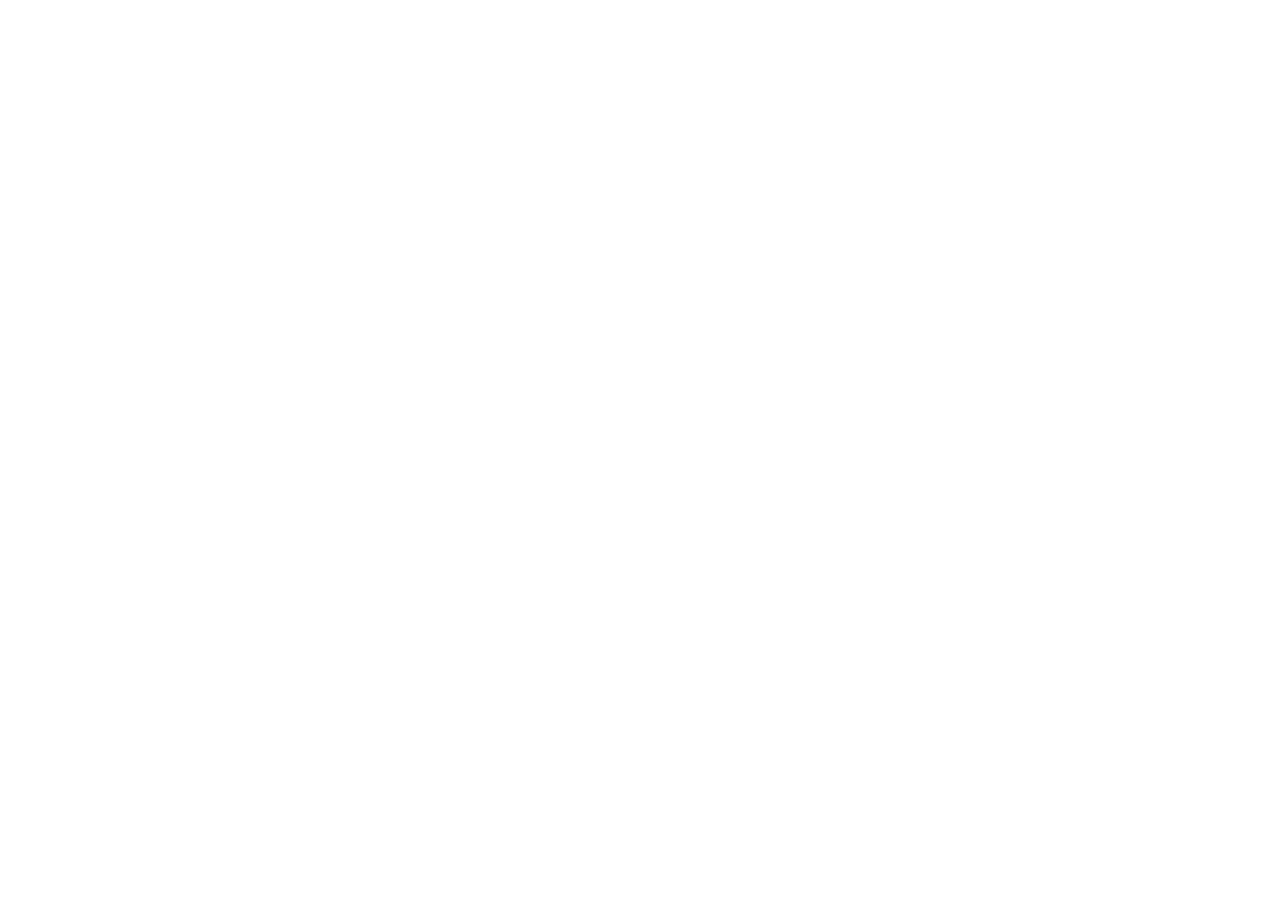
==== index.html @ 6acee162 "Proyecto inicial" ====
<!DOCTYPE html>
<html lang="es">
<head>
    <meta charset="UTF-8">
    <meta http-equiv="X-UA-Compatible" content="IE=edge">
    <meta name="viewport" content="width=device-width, initial-scale=1.0">
    <title>Ecommerce - Home</title>
    <link rel="stylesheet" href="css/normalize.css">
    <link rel="preconnect" href="https://fonts.googleapis.com">
<link rel="preconnect" href="https://fonts.gstatic.com" crossorigin>
<link href="https://fonts.googleapis.com/css2?family=Playfair+Display:wght@700&family=Raleway:wght@400;700;900&display=swap" rel="stylesheet">
    <link rel="stylesheet" href="css/app.css">
</head>
<body>
    

</body>
</html>
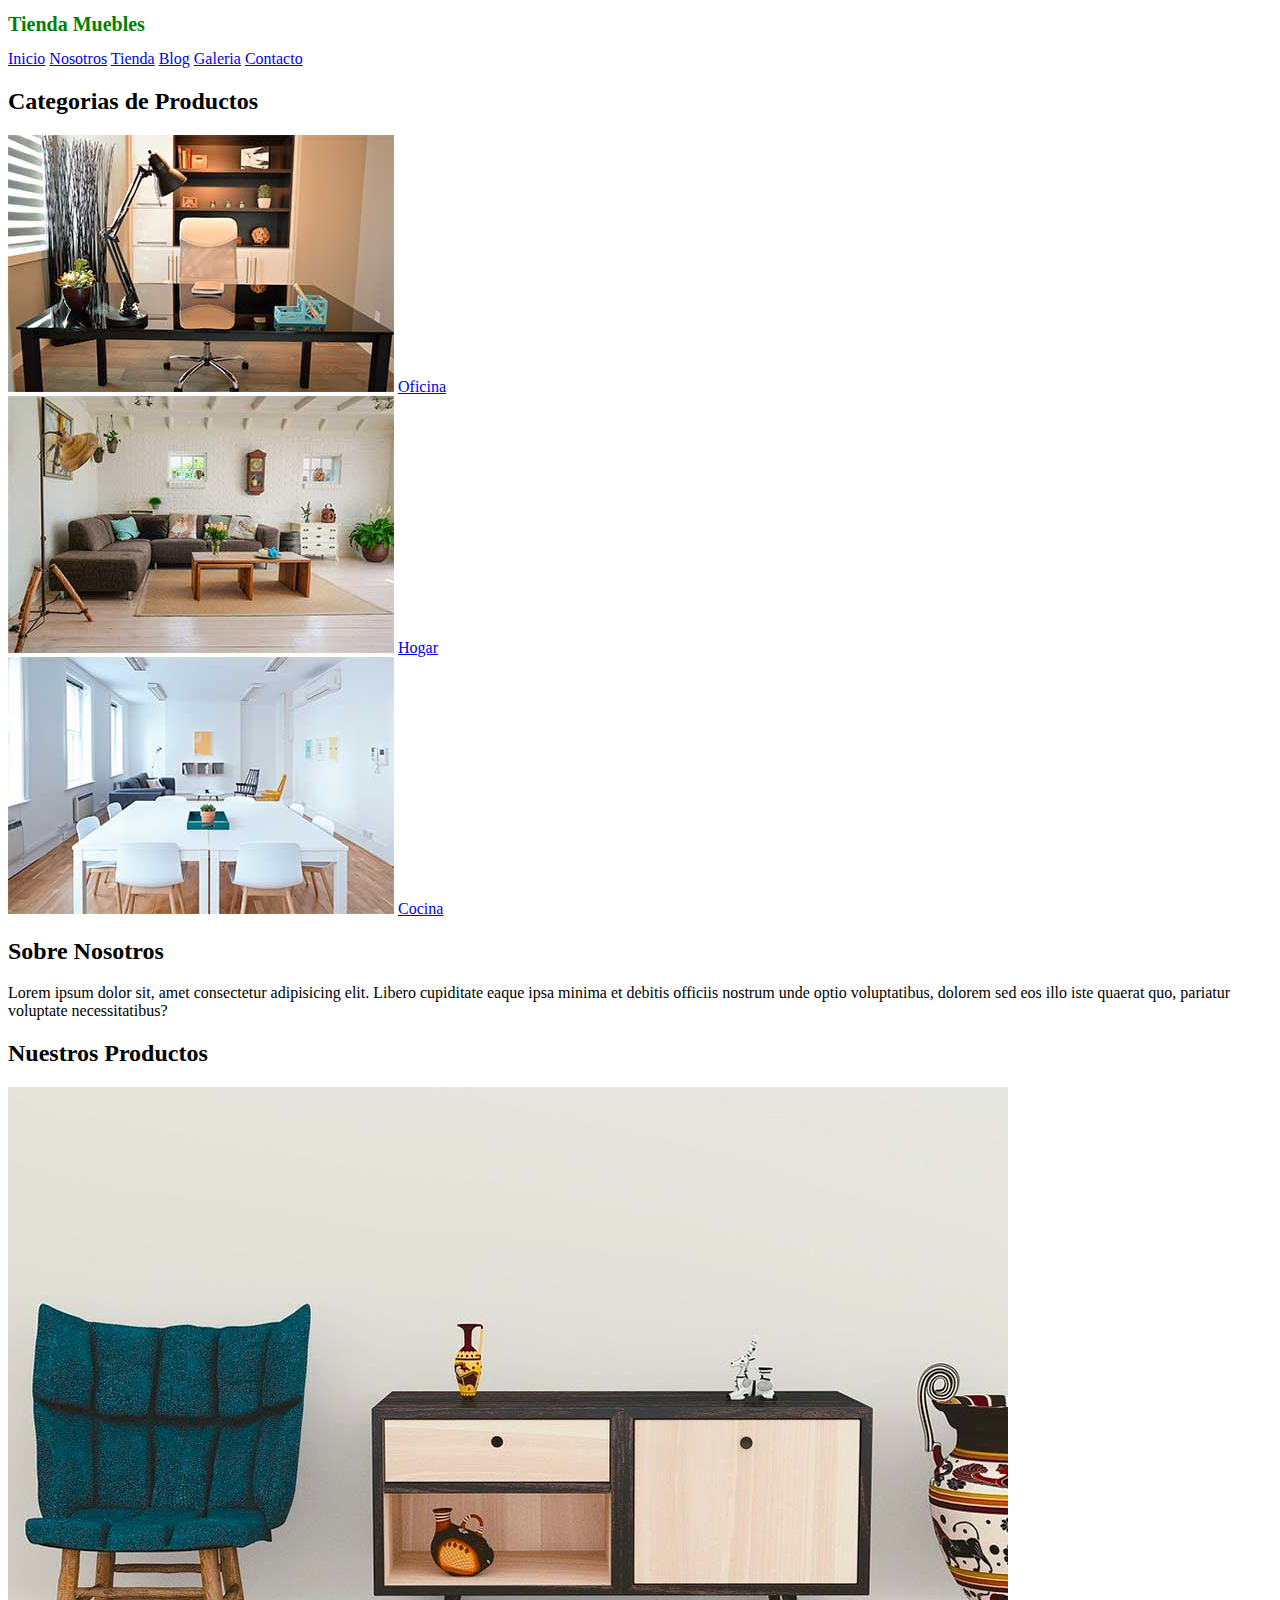
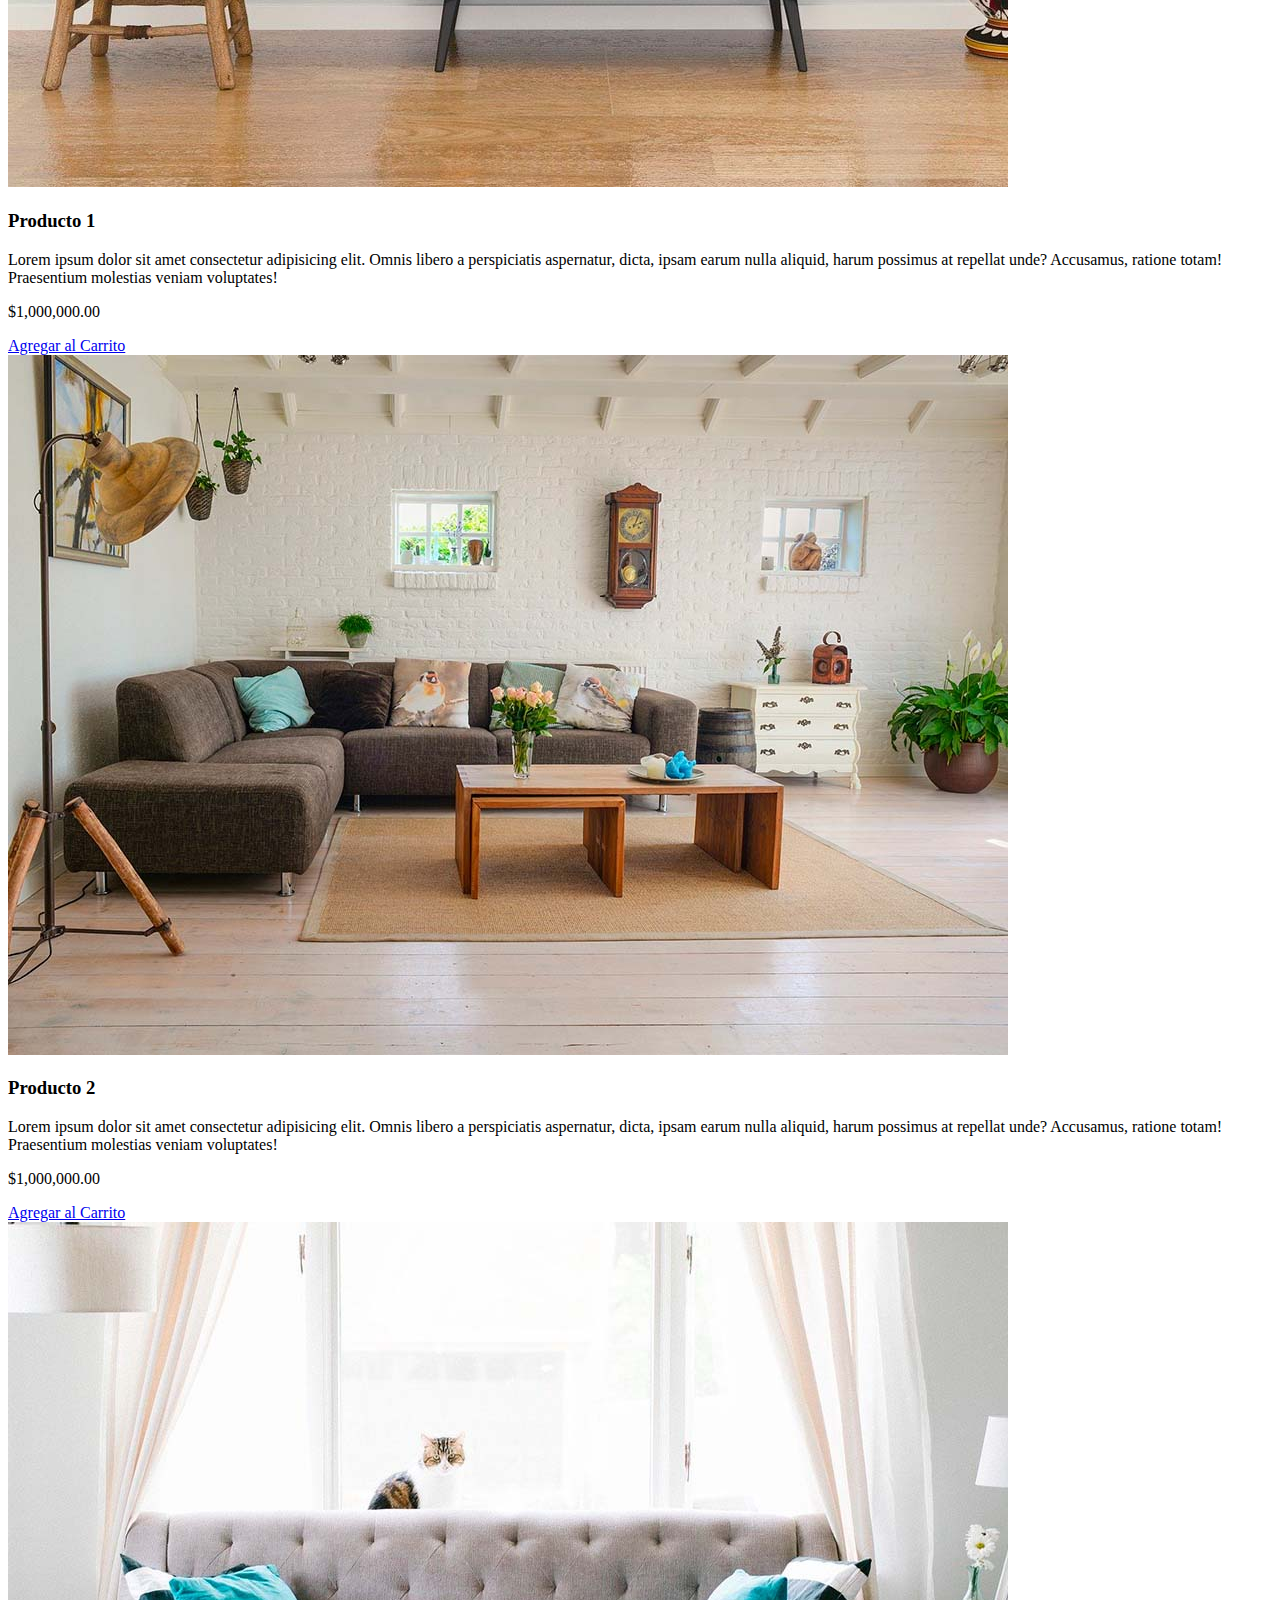
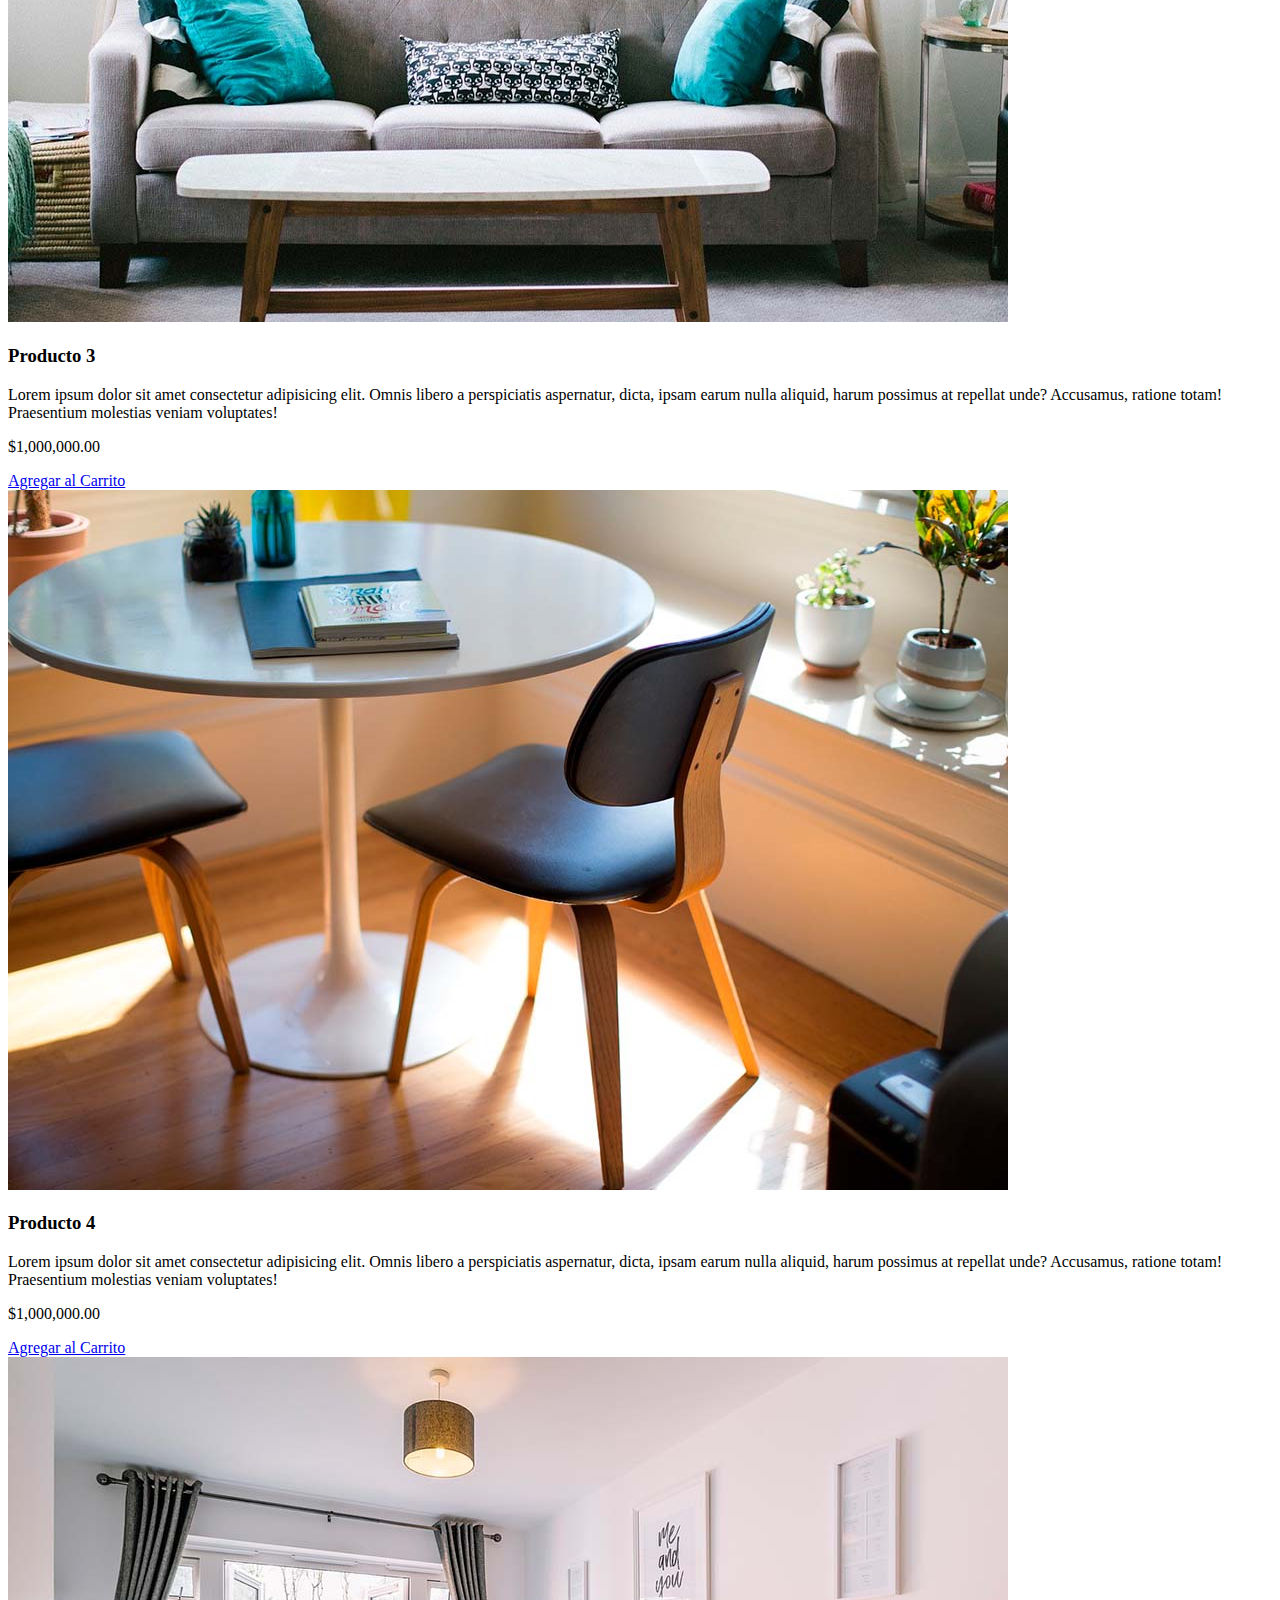
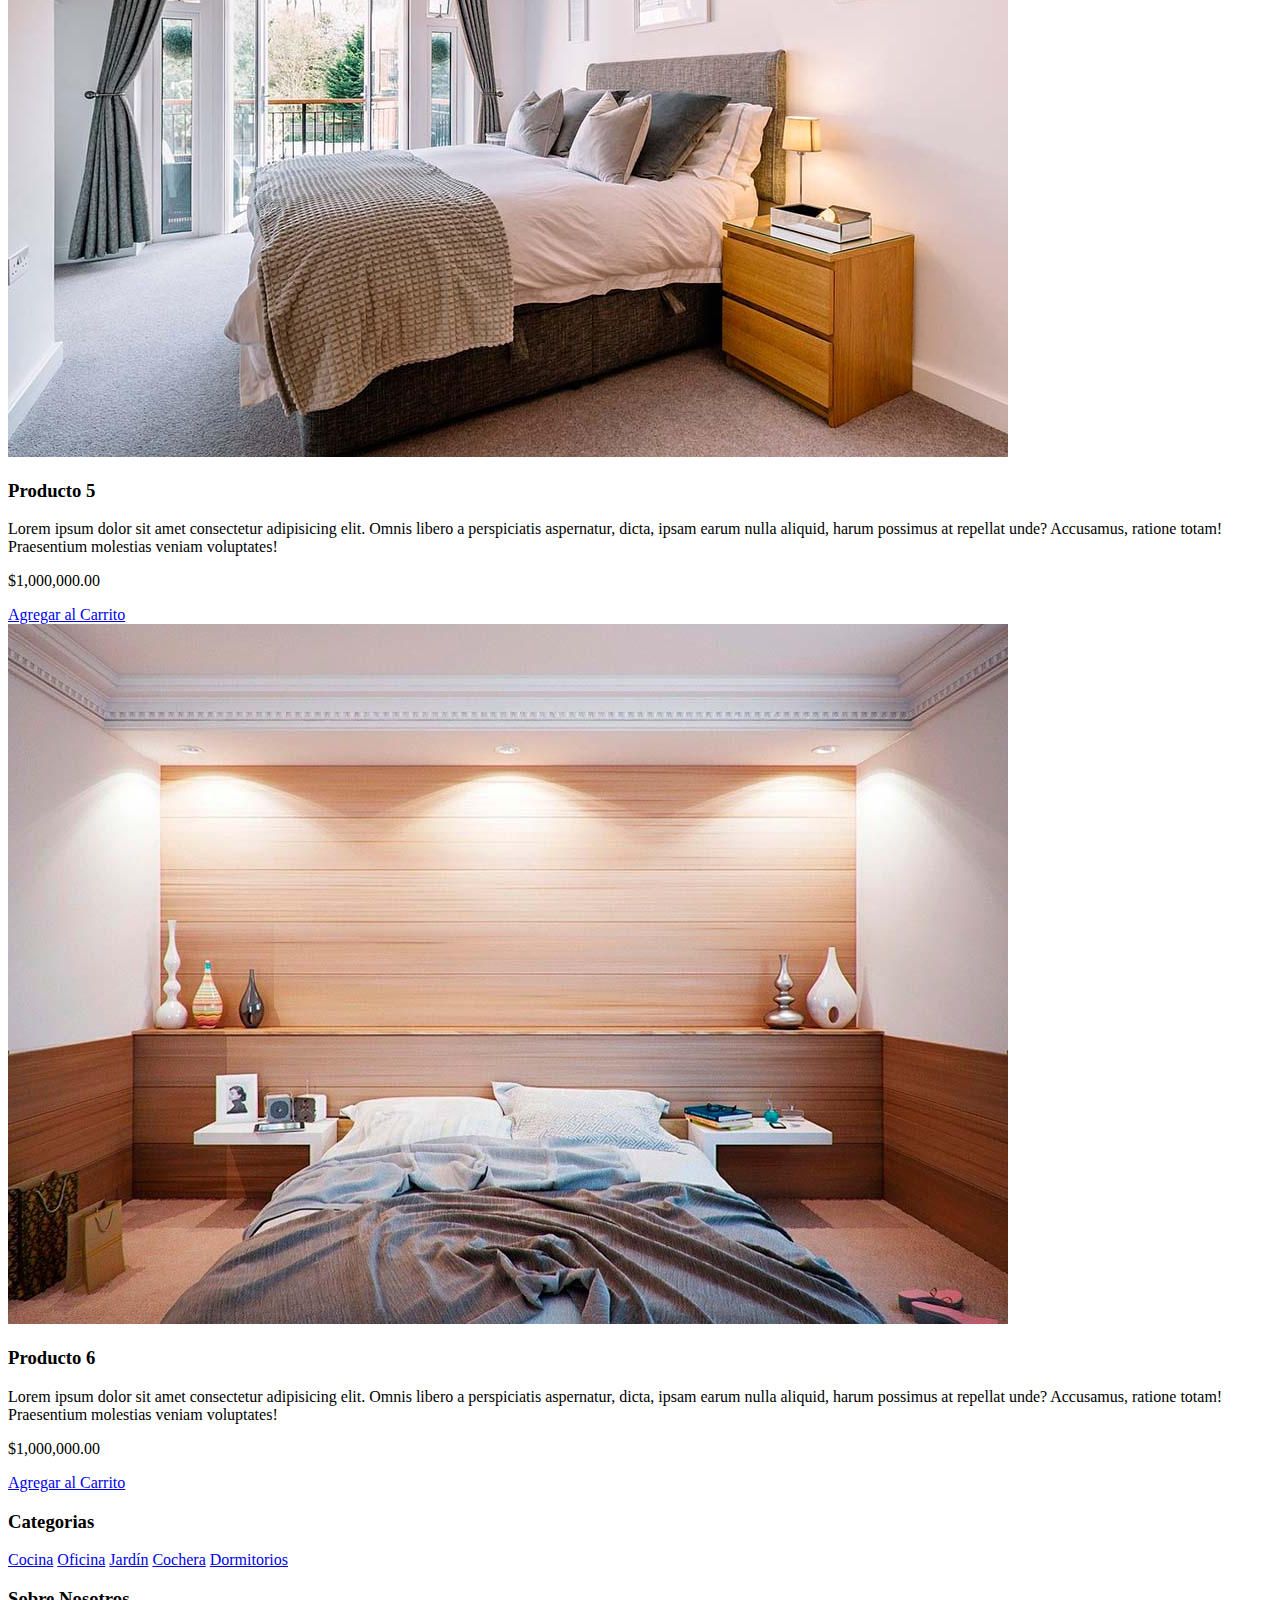
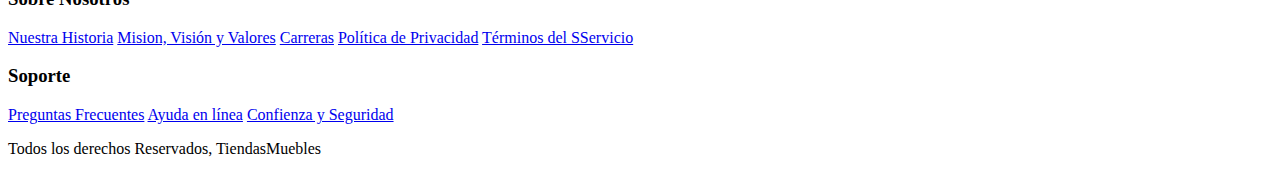
==== commit 9830978d: "Finalizando las estructura HTML la pagona main" ====
--- a/index.html
+++ b/index.html
@@ -5,14 +5,175 @@
     <meta http-equiv="X-UA-Compatible" content="IE=edge">
     <meta name="viewport" content="width=device-width, initial-scale=1.0">
     <title>Ecommerce - Home</title>
-    <link rel="stylesheet" href="css/normalize.css">
+    <link rel="stylesheet" href="css/app.css">
     <link rel="preconnect" href="https://fonts.googleapis.com">
 <link rel="preconnect" href="https://fonts.gstatic.com" crossorigin>
 <link href="https://fonts.googleapis.com/css2?family=Playfair+Display:wght@700&family=Raleway:wght@400;700;900&display=swap" rel="stylesheet">
-    <link rel="stylesheet" href="css/app.css">
 </head>
 <body>
-    
+    <header>
+        <h1>Tienda Muebles</h1>
+    </header>
+    <nav>  
+        <a href="index.html">Inicio</a>
+        <a href="nosotros.html">Nosotros</a>
+        <a href="tienda.html">Tienda</a>
+        <a href="blog.html">Blog</a>
+        <a href="galeria.html">Galeria</a>
+        <a href="contacto.html">Contacto</a>
+    </nav>
+
+    <section>
+        <h2>Categorias de Productos</h2>
+
+        <div>
+            <img src="img/categoria1.jpg" alt="Imagen productos"/>
+            <a href="#">Oficina</a>
+        </div>
+        <div>
+            <img src="img/categoria2.jpg" alt="Imagen productos"/>
+            <a href="#">Hogar</a>
+        </div>
+        <div>
+            <img src="img/categoria3.jpg" alt="Imagen productos"/>
+            <a href="#">Cocina</a>
+        </div>
+    </section>
+
+    <section>
+        <div>
+            <h2>Sobre Nosotros</h2>
+            <p>Lorem ipsum dolor sit, amet consectetur adipisicing elit. Libero cupiditate eaque ipsa minima et debitis officiis nostrum unde optio voluptatibus, dolorem sed eos illo iste quaerat quo, pariatur voluptate necessitatibus?</p>
+        </div>
+    </section>
+
+    <main>
+        <h2>Nuestros Productos</h2>
+
+        <div>
+            <div>
+                <img src="img/producto1.jpg" alt="Imagen Producto">
+
+                <div>
+                    <h3>Producto 1</h3>
+                    <p>Lorem ipsum dolor sit amet consectetur adipisicing elit. Omnis libero a perspiciatis aspernatur, dicta, ipsam earum nulla aliquid, harum possimus at repellat unde? Accusamus, ratione totam! Praesentium molestias veniam voluptates!</p>
+                    <p>$1,000,000.00</p>
+
+                    <a href="#">Agregar al Carrito</a>
+                </div><!-- Info Producto-->
+            </div><!-- Producto-->
+
+        </div><!-- Fin del Listado de Productos-->
+        <div>
+            <div>
+                <img src="img/producto2.jpg" alt="Imagen Producto">
+
+                <div>
+                    <h3>Producto 2</h3>
+                    <p>Lorem ipsum dolor sit amet consectetur adipisicing elit. Omnis libero a perspiciatis aspernatur, dicta, ipsam earum nulla aliquid, harum possimus at repellat unde? Accusamus, ratione totam! Praesentium molestias veniam voluptates!</p>
+                    <p>$1,000,000.00</p>
+
+                    <a href="#">Agregar al Carrito</a>
+                </div><!-- Info Producto-->
+            </div><!-- Producto-->
+            
+        </div><!-- Fin del Listado de Productos-->
+        <div>
+            <div>
+                <img src="img/producto3.jpg" alt="Imagen Producto">
+
+                <div>
+                    <h3>Producto 3</h3>
+                    <p>Lorem ipsum dolor sit amet consectetur adipisicing elit. Omnis libero a perspiciatis aspernatur, dicta, ipsam earum nulla aliquid, harum possimus at repellat unde? Accusamus, ratione totam! Praesentium molestias veniam voluptates!</p>
+                    <p>$1,000,000.00</p>
+
+                    <a href="#">Agregar al Carrito</a>
+                </div><!-- Info Producto-->
+            </div><!-- Producto-->
+            
+        </div><!-- Fin del Listado de Productos-->
+        <div>
+            <div>
+                <img src="img/producto4.jpg" alt="Imagen Producto">
+
+                <div>
+                    <h3>Producto 4</h3>
+                    <p>Lorem ipsum dolor sit amet consectetur adipisicing elit. Omnis libero a perspiciatis aspernatur, dicta, ipsam earum nulla aliquid, harum possimus at repellat unde? Accusamus, ratione totam! Praesentium molestias veniam voluptates!</p>
+                    <p>$1,000,000.00</p>
+
+                    <a href="#">Agregar al Carrito</a>
+                </div><!-- Info Producto-->
+            </div><!-- Producto-->
+            
+        </div><!-- Fin del Listado de Productos-->
+        <div>
+            <div>
+                <img src="img/producto5.jpg" alt="Imagen Producto">
+
+                <div>
+                    <h3>Producto 5</h3>
+                    <p>Lorem ipsum dolor sit amet consectetur adipisicing elit. Omnis libero a perspiciatis aspernatur, dicta, ipsam earum nulla aliquid, harum possimus at repellat unde? Accusamus, ratione totam! Praesentium molestias veniam voluptates!</p>
+                    <p>$1,000,000.00</p>
+
+                    <a href="#">Agregar al Carrito</a>
+                </div><!-- Info Producto-->
+            </div><!-- Producto-->
+            
+        </div><!-- Fin del Listado de Productos-->
+        <div>
+            <div>
+                <img src="img/producto6.jpg" alt="Imagen Producto">
+
+                <div>
+                    <h3>Producto 6</h3>
+                    <p>Lorem ipsum dolor sit amet consectetur adipisicing elit. Omnis libero a perspiciatis aspernatur, dicta, ipsam earum nulla aliquid, harum possimus at repellat unde? Accusamus, ratione totam! Praesentium molestias veniam voluptates!</p>
+                    <p>$1,000,000.00</p>
+
+                    <a href="#">Agregar al Carrito</a>
+                </div><!-- Info Producto-->
+            </div><!-- Producto-->
+            
+        </div><!-- Fin del Listado de Productos-->
+    </main>
+
+    <footer>
+        <div>
+            <h3>Categorias</h3>
+
+            <nav>
+                <a href="#">Cocina</a>
+                <a href="#">Oficina</a>
+                <a href="#">Jardín</a>
+                <a href="#">Cochera</a>
+                <a href="#">Dormitorios</a>
+            </nav>
+        </div>
+
+        <div>
+            <h3>Sobre Nosotros</h3>
+
+            <nav>
+                <a href="#">Nuestra Historia</a>
+                <a href="#">Mision, Visión y Valores</a>
+                <a href="#">Carreras</a>
+                <a href="#">Política de Privacidad</a>
+                <a href="#">Términos del SServicio</a>
+            </nav>
+        </div>
+
+        <div>
+            <h3>Soporte</h3>
+
+            <nav>
+                <a href="#">Preguntas Frecuentes</a>
+                <a href="#">Ayuda en línea</a>
+                <a href="#">Confienza y Seguridad</a>
+            </nav>
+        </div>
+
+
+        <p>Todos los derechos Reservados, TiendasMuebles</p>
+    </footer>
 
 </body>
 </html>--- a/css/app.css
+++ b/css/app.css
@@ -0,0 +1,4 @@
+h1 {
+    font-size: 20px;
+    color: green;
+}
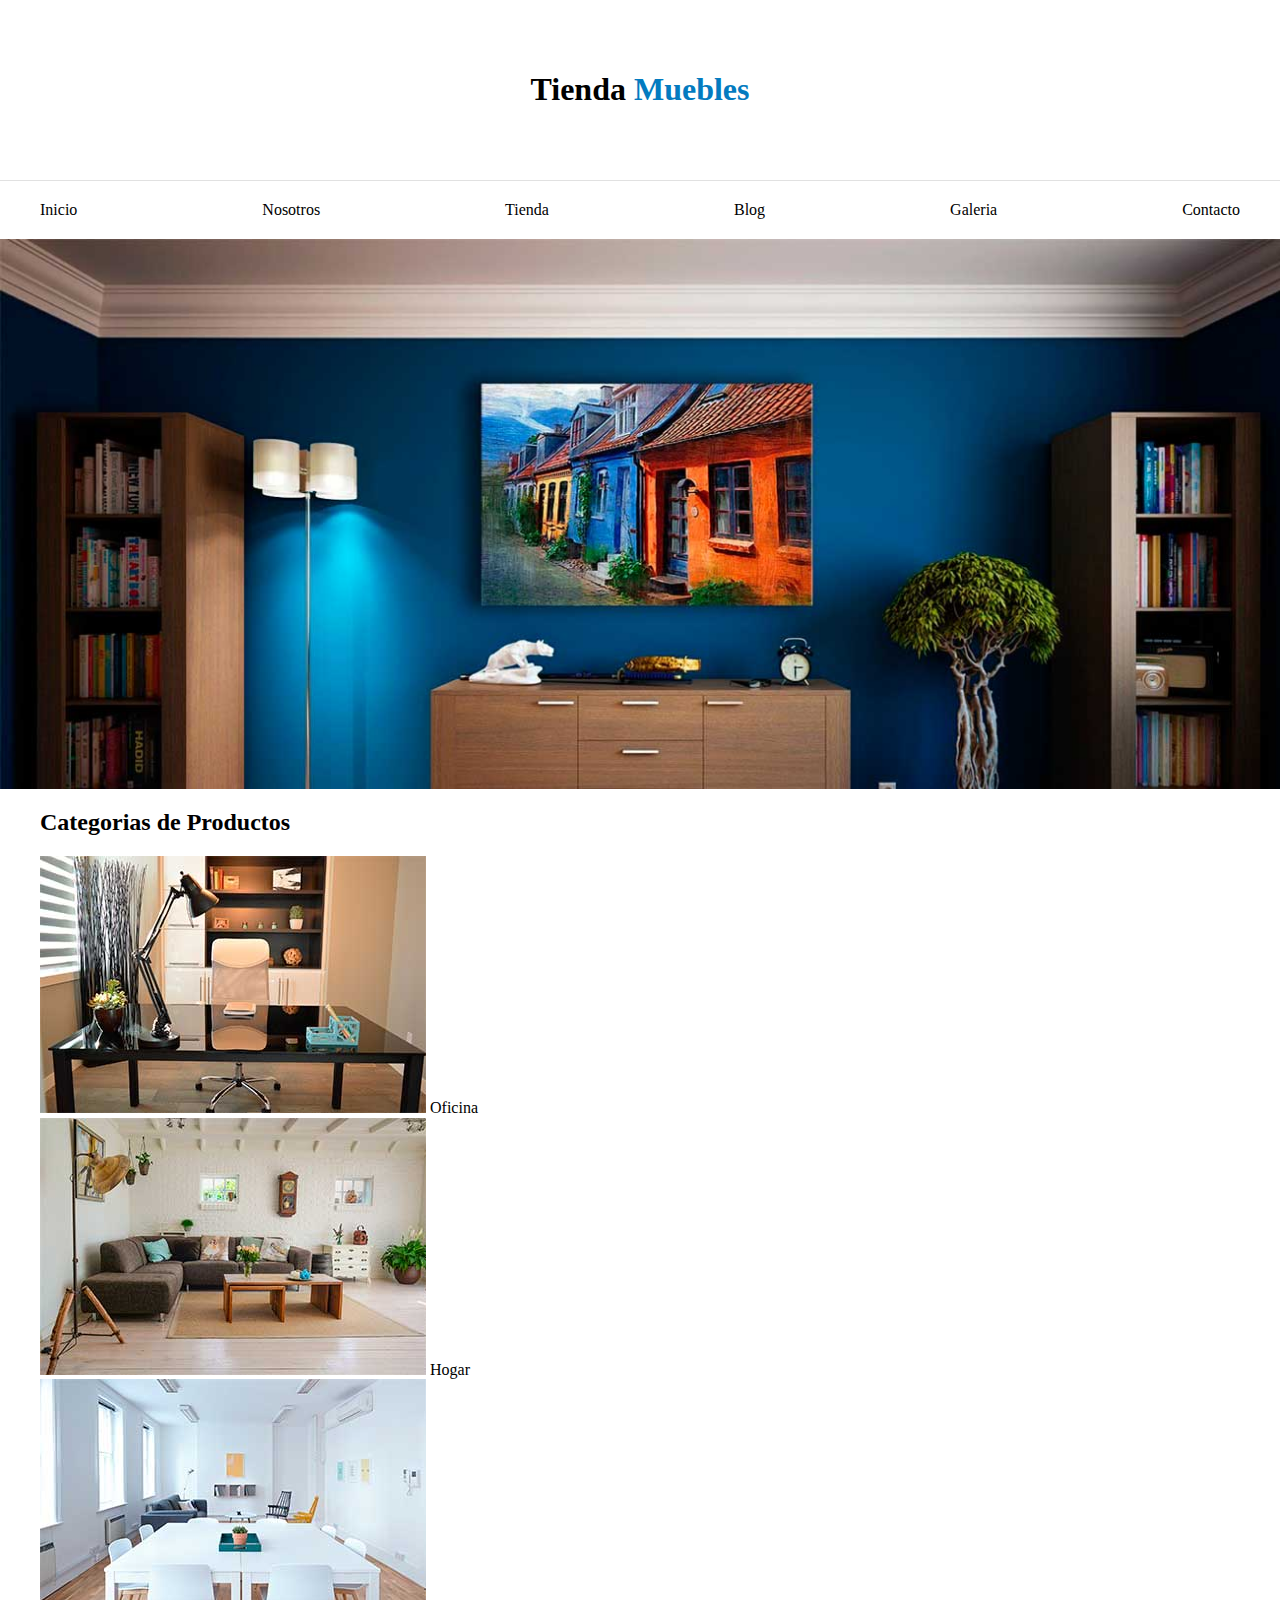
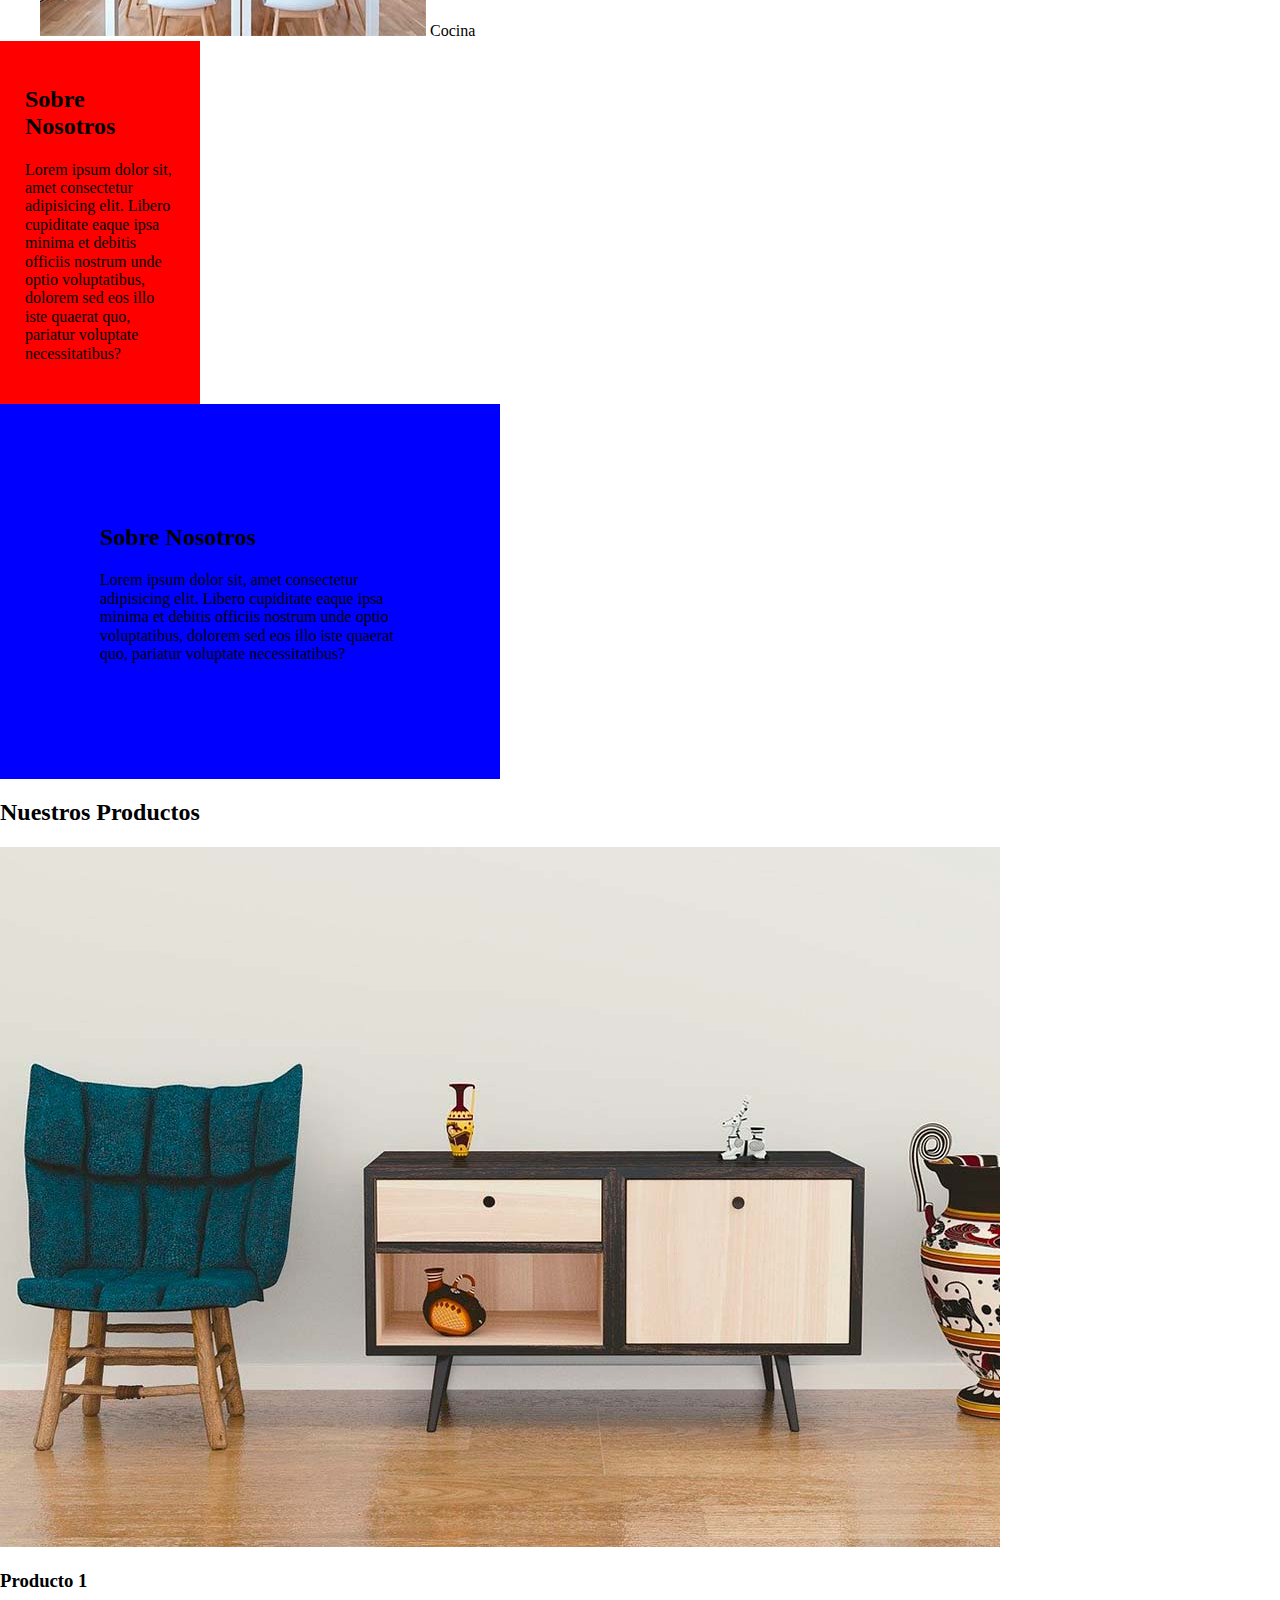
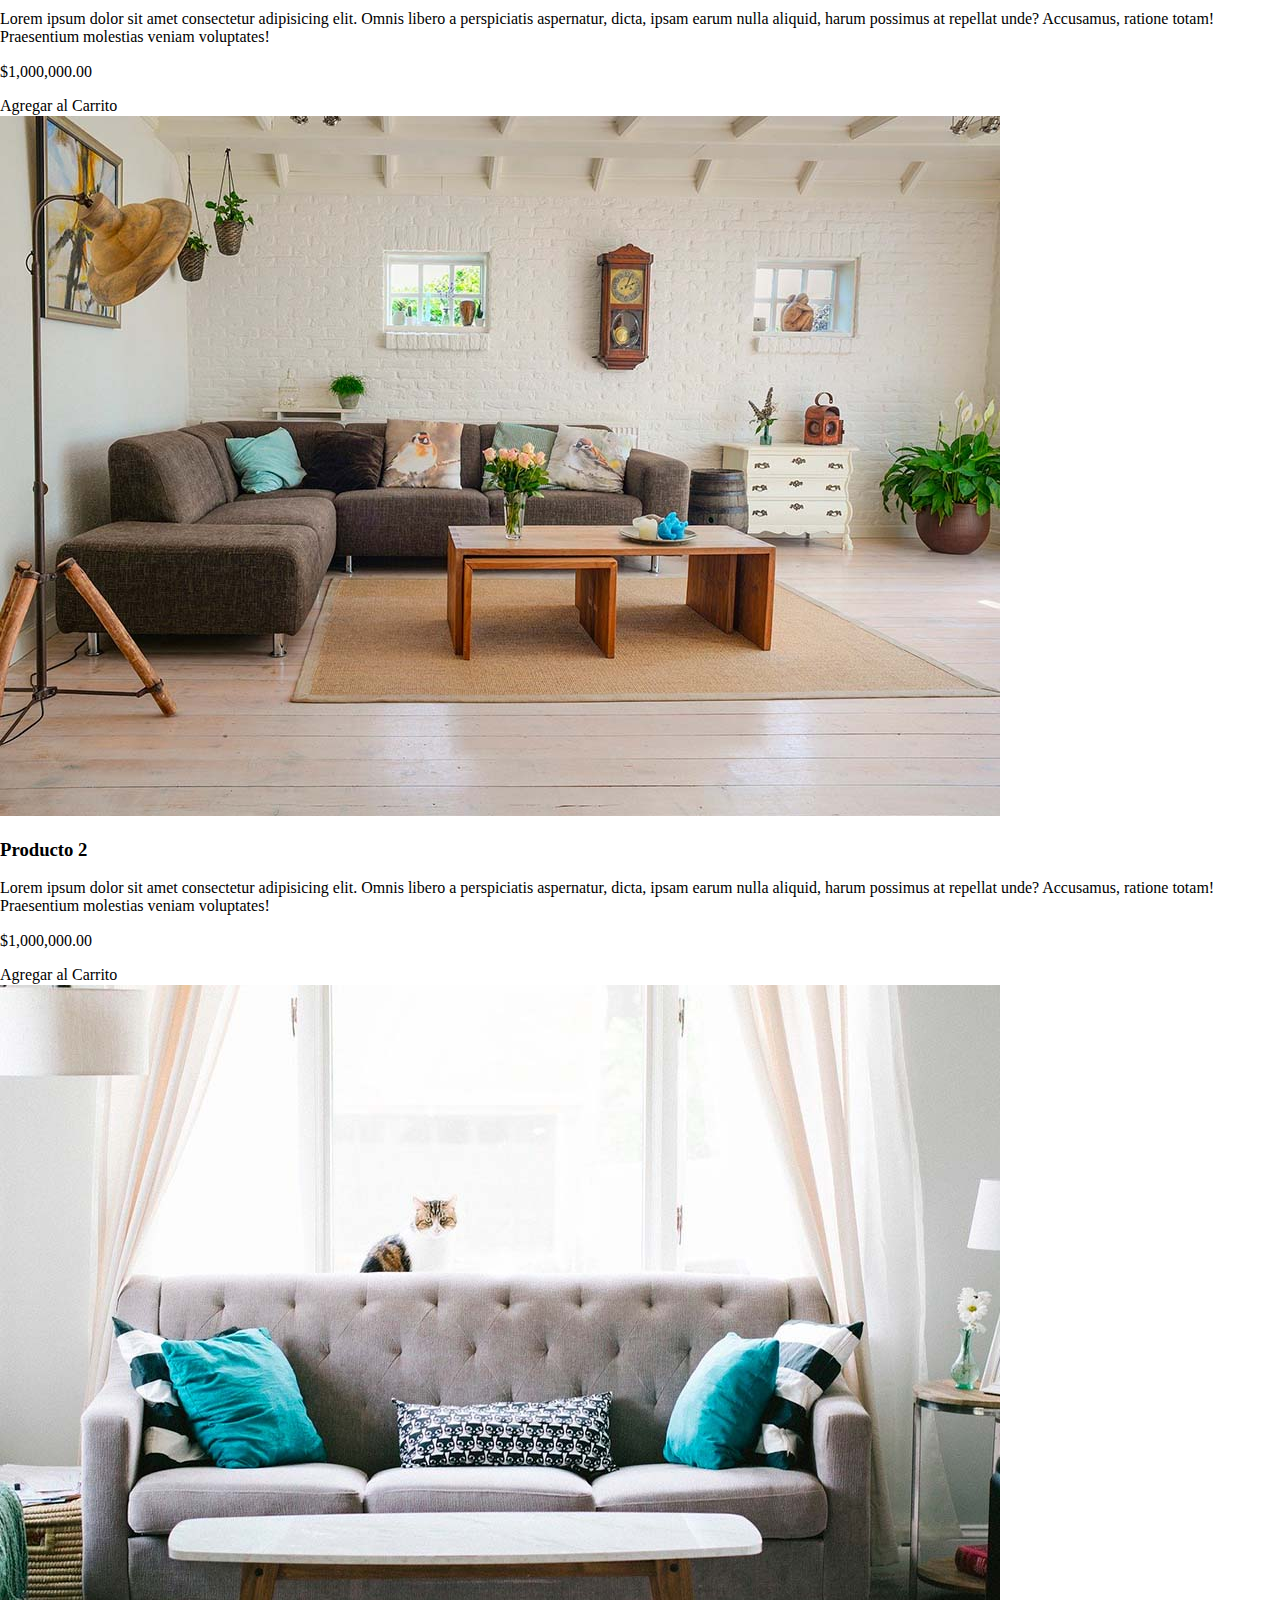
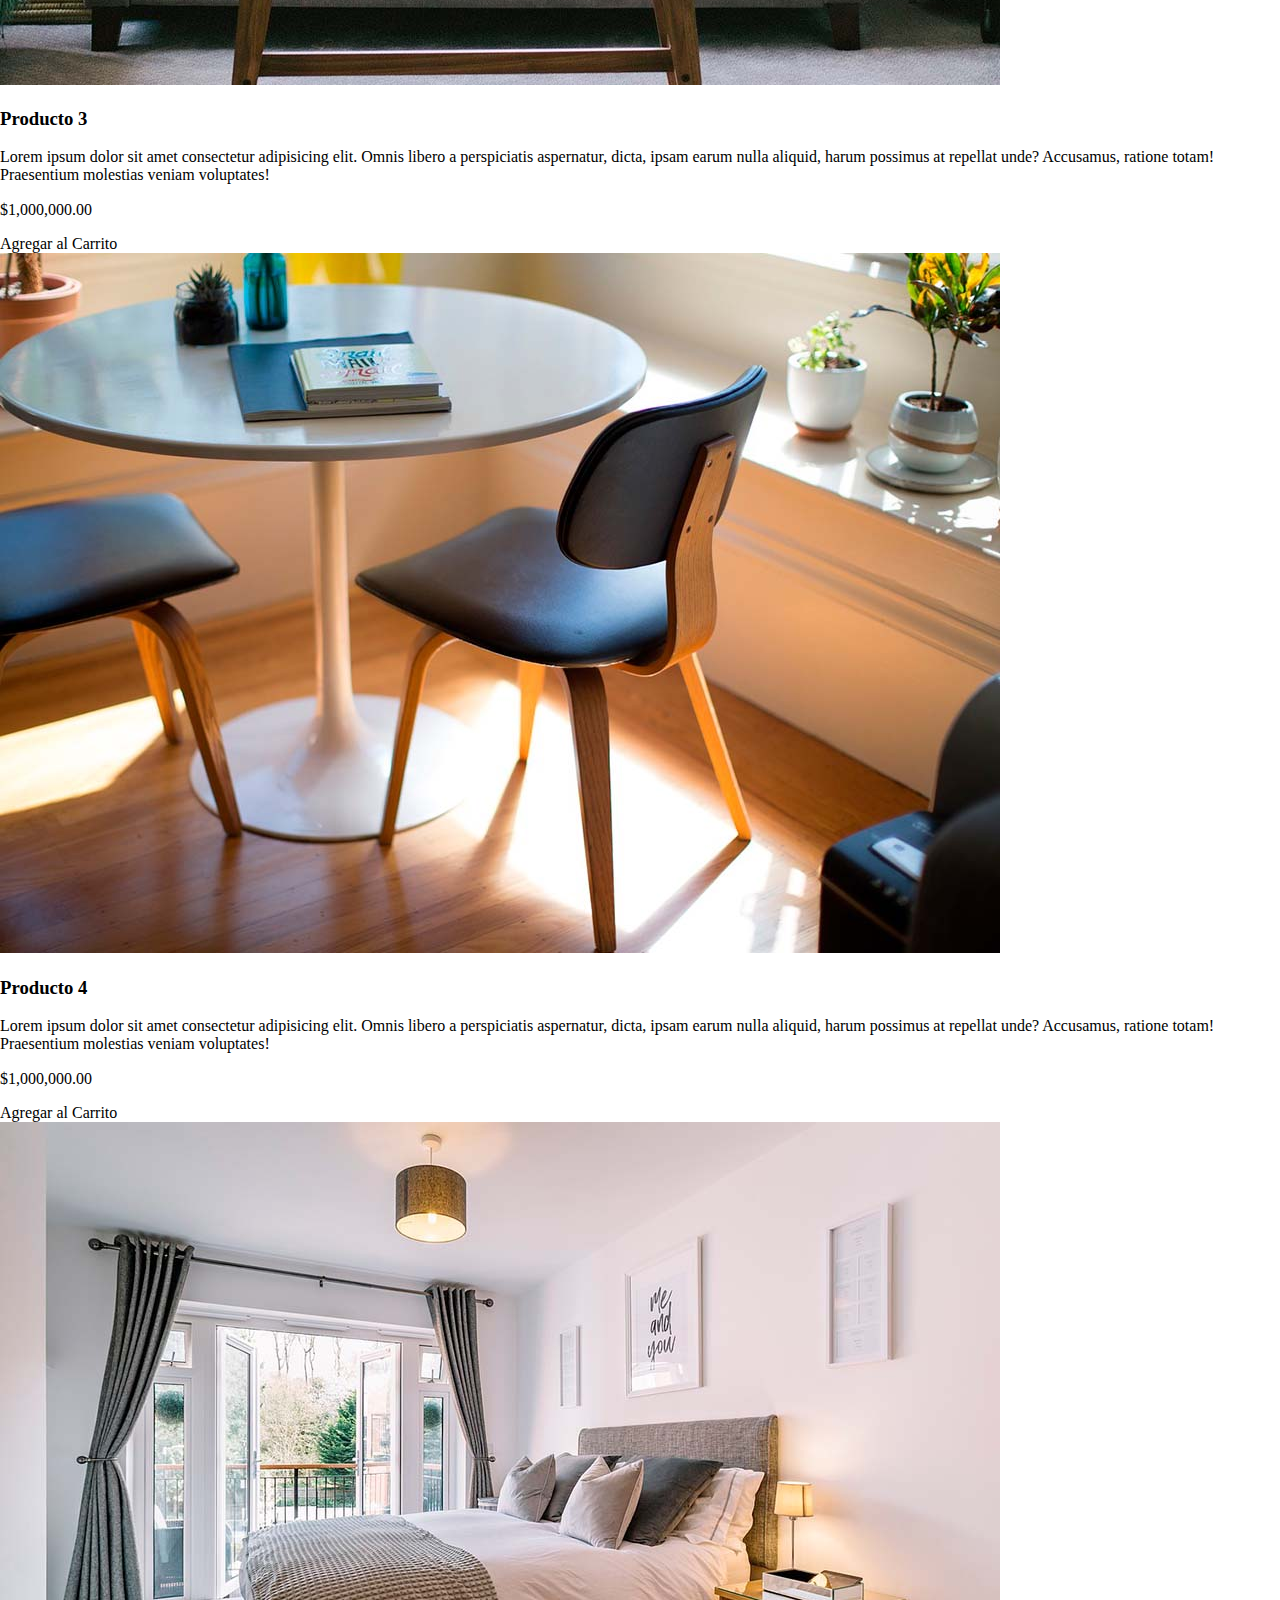
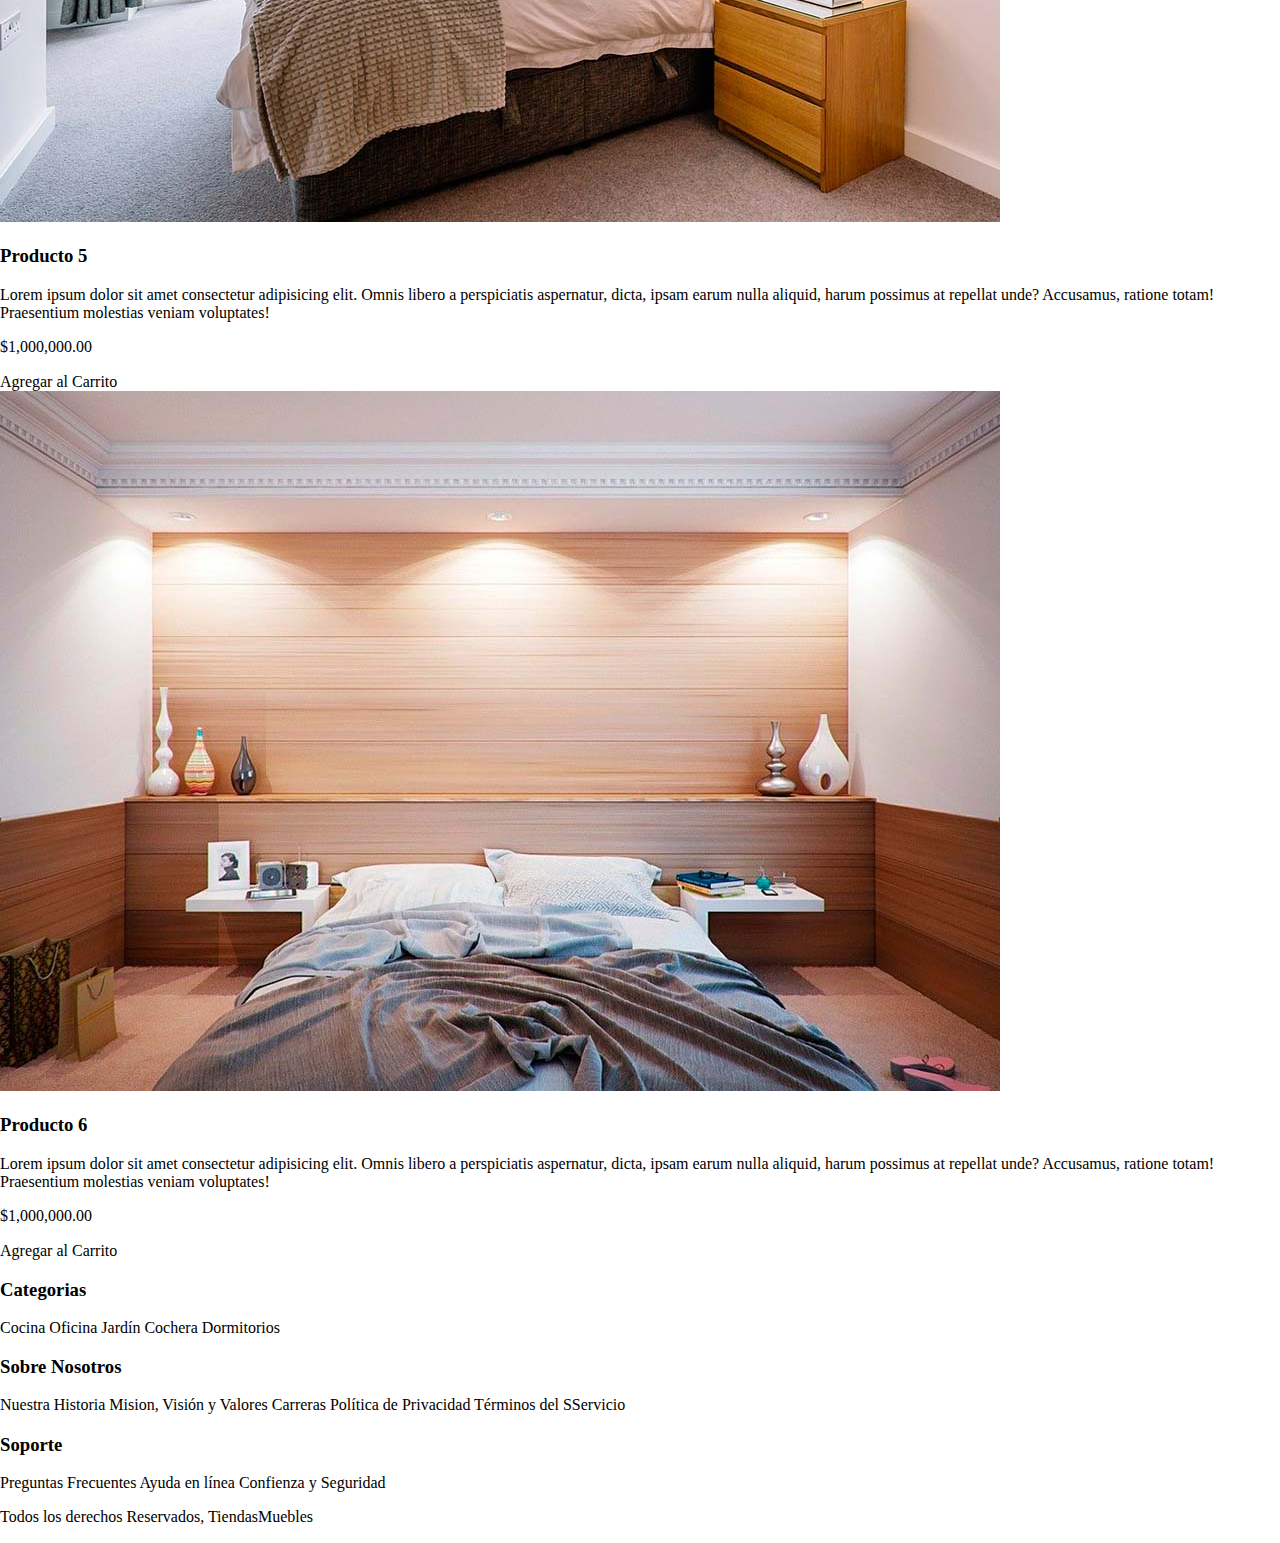
==== commit c59a4919: "FLEXBOX Y GRID" ====
--- a/index.html
+++ b/index.html
@@ -4,6 +4,7 @@
     <meta charset="UTF-8">
     <meta http-equiv="X-UA-Compatible" content="IE=edge">
     <meta name="viewport" content="width=device-width, initial-scale=1.0">
+    <link rel="stylesheet" href="css/normalize.css">
     <title>Ecommerce - Home</title>
     <link rel="stylesheet" href="css/app.css">
     <link rel="preconnect" href="https://fonts.googleapis.com">
@@ -12,35 +13,48 @@
 </head>
 <body>
     <header>
-        <h1>Tienda Muebles</h1>
+        <h1 class="nombre-sitio">Tienda <span>Muebles</span></h1>
     </header>
-    <nav>  
-        <a href="index.html">Inicio</a>
-        <a href="nosotros.html">Nosotros</a>
-        <a href="tienda.html">Tienda</a>
-        <a href="blog.html">Blog</a>
-        <a href="galeria.html">Galeria</a>
-        <a href="contacto.html">Contacto</a>
-    </nav>
+    <div class="contenedor-navegacion">
+        <nav class="nav-principal contenedor">  
+            <a href="index.html">Inicio</a>
+            <a href="nosotros.html">Nosotros</a>
+            <a href="tienda.html">Tienda</a>
+            <a href="blog.html">Blog</a>
+            <a href="galeria.html">Galeria</a>
+            <a href="contacto.html">Contacto</a>
+        </nav>
+    </div>
 
-    <section>
-        <h2>Categorias de Productos</h2>
+    <div class="hero"></div>
 
+    <div class="contenedor">
+        <section>
+            <h2>Categorias <span>de Productos</span></h2>
+            <div class="listado-categorias">
+                <div>
+                    <img src="img/categoria1.jpg" alt="Imagen productos"/>
+                    <a href="#">Oficina</a>
+                </div>
+                <div>
+                    <img src="img/categoria2.jpg" alt="Imagen productos"/>
+                    <a href="#">Hogar</a>
+                </div>
+                <div>
+                    <img src="img/categoria3.jpg" alt="Imagen productos"/>
+                    <a href="#">Cocina</a>
+                </div>
+            </div>
+        </section>
+    </div>
+    <section class="sobre-nosotros">
         <div>
-            <img src="img/categoria1.jpg" alt="Imagen productos"/>
-            <a href="#">Oficina</a>
-        </div>
-        <div>
-            <img src="img/categoria2.jpg" alt="Imagen productos"/>
-            <a href="#">Hogar</a>
-        </div>
-        <div>
-            <img src="img/categoria3.jpg" alt="Imagen productos"/>
-            <a href="#">Cocina</a>
+            <h2>Sobre Nosotros</h2>
+            <p>Lorem ipsum dolor sit, amet consectetur adipisicing elit. Libero cupiditate eaque ipsa minima et debitis officiis nostrum unde optio voluptatibus, dolorem sed eos illo iste quaerat quo, pariatur voluptate necessitatibus?</p>
         </div>
     </section>
 
-    <section>
+    <section class="sobre-empresa">
         <div>
             <h2>Sobre Nosotros</h2>
             <p>Lorem ipsum dolor sit, amet consectetur adipisicing elit. Libero cupiditate eaque ipsa minima et debitis officiis nostrum unde optio voluptatibus, dolorem sed eos illo iste quaerat quo, pariatur voluptate necessitatibus?</p>
@@ -140,7 +154,7 @@
         <div>
             <h3>Categorias</h3>
 
-            <nav>
+            <nav id="navegacion">
                 <a href="#">Cocina</a>
                 <a href="#">Oficina</a>
                 <a href="#">Jardín</a>
@@ -152,7 +166,7 @@
         <div>
             <h3>Sobre Nosotros</h3>
 
-            <nav>
+            <nav class="navegacion">
                 <a href="#">Nuestra Historia</a>
                 <a href="#">Mision, Visión y Valores</a>
                 <a href="#">Carreras</a>
--- a/css/app.css
+++ b/css/app.css
@@ -1,4 +1,73 @@
-h1 {
-    font-size: 20px;
-    color: green;
+/* apply a natural box layout model to all elements, but allowing components to change */
+/*html {
+    box-sizing: border-box;
+  }
+  *, *:before, *:after {
+    box-sizing: inherit;
+  }
+*/
+
+/* Globales*/
+a {
+    text-decoration: none;
+    color: black;
 }
+
+/** Header y Navegacion **/
+.nombre-sitio {
+    padding-top: 50px;
+    padding-bottom: 50px;
+    text-align: center;
+}
+
+.nombre-sitio span {
+    color: #037bc0;
+}
+/*DISPLAY : FLEX (ROW , COLUMN)*/
+.nav-principal {
+    padding: 20px 0px 20px 0px ;
+    display: flex;
+    justify-content: space-between;
+}
+
+.contenedor-navegacion{
+    border-color: #e1e1e1;
+    border-top-style: solid;
+    border-width: 1px;
+}
+
+.contenedor{
+    max-width: 1200px;
+    margin-top: 0px;
+    margin-right: auto;
+    margin-bottom: 0px;
+    margin-left: auto;
+}
+
+.hero {
+    background-image: url(../img/principal.jpg);
+    background-repeat: no-repeat;
+    height: 550px ;
+    background-size: cover;
+}
+/** Box Model**/
+.sobre-nosotros {
+
+    background-color: red;
+    width: 200px;
+    padding: 25px;
+    box-sizing: border-box;
+}
+
+.sobre-empresa {
+    
+    background-color: blue;
+    width: 500px;
+    padding: 100px;
+    box-sizing: border-box;
+}
+
+/** Categorias**/
+.listado-categorias{
+    display: grid;
+}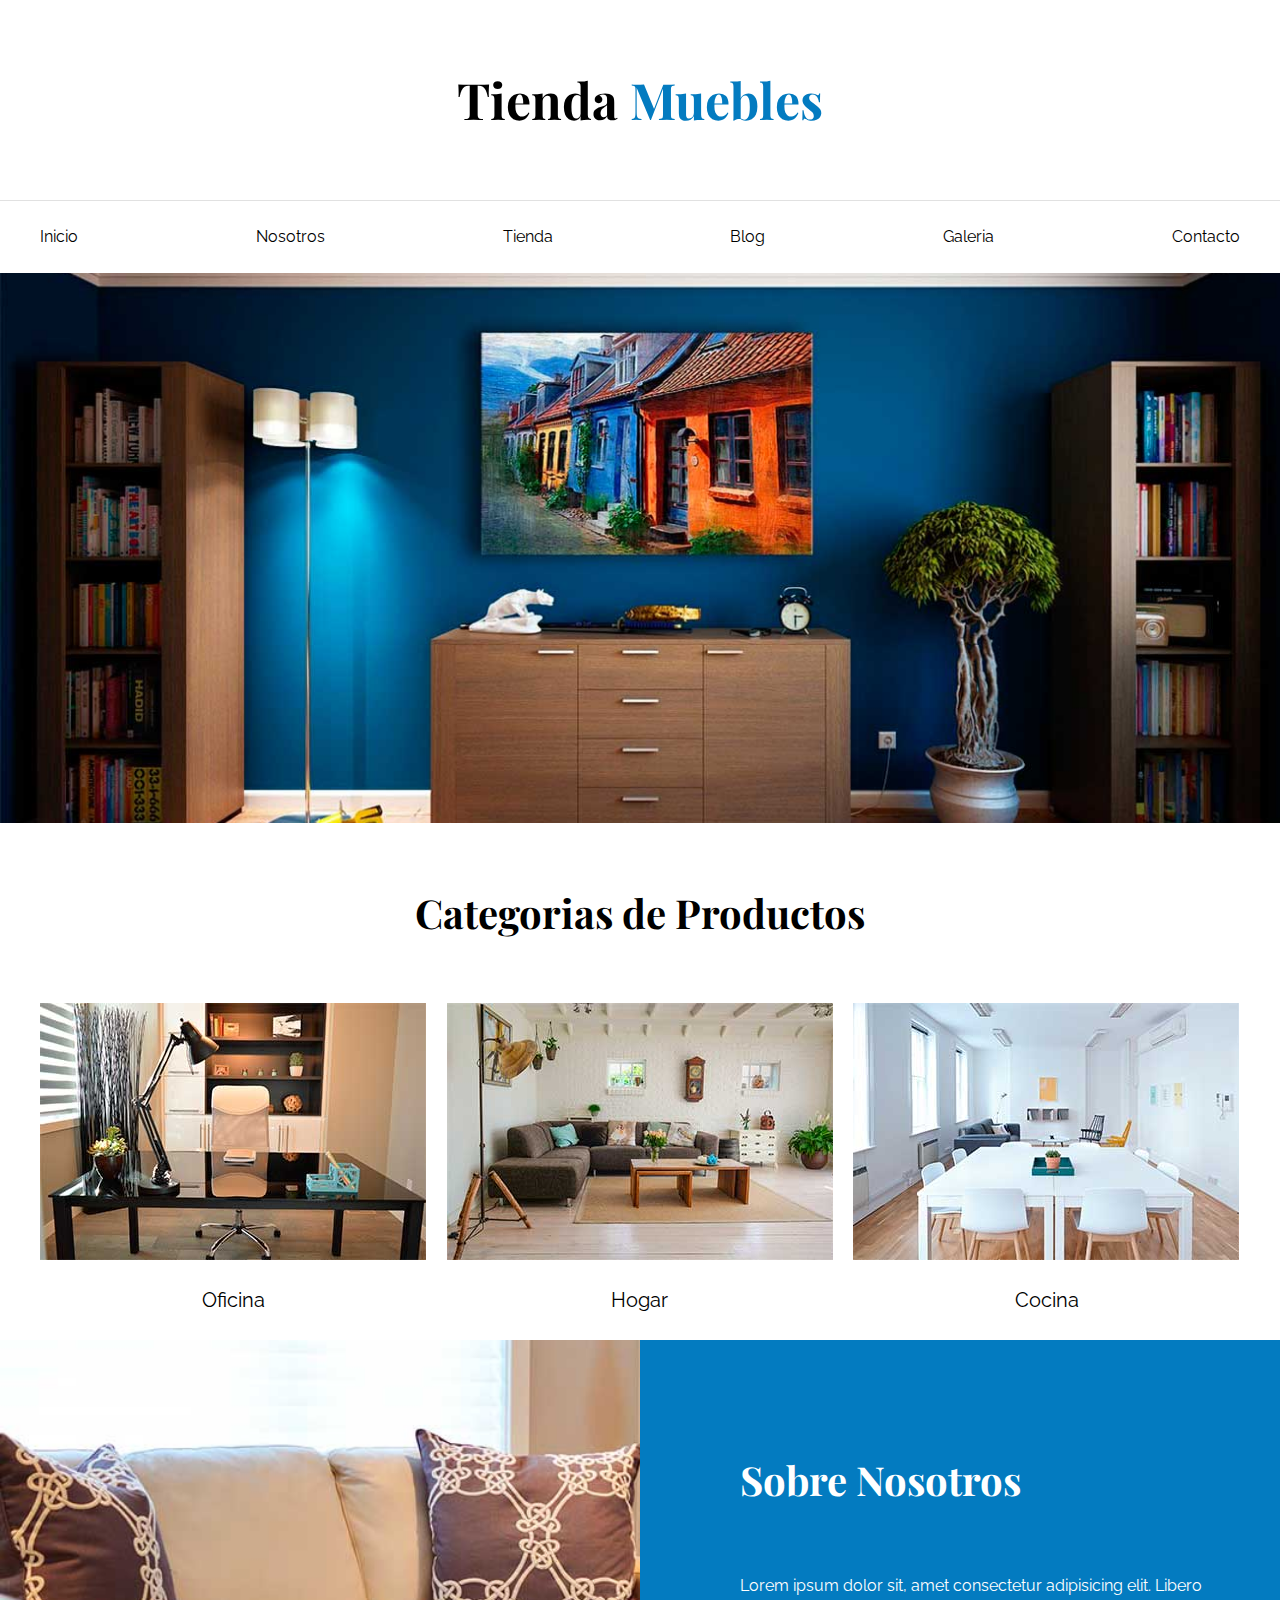
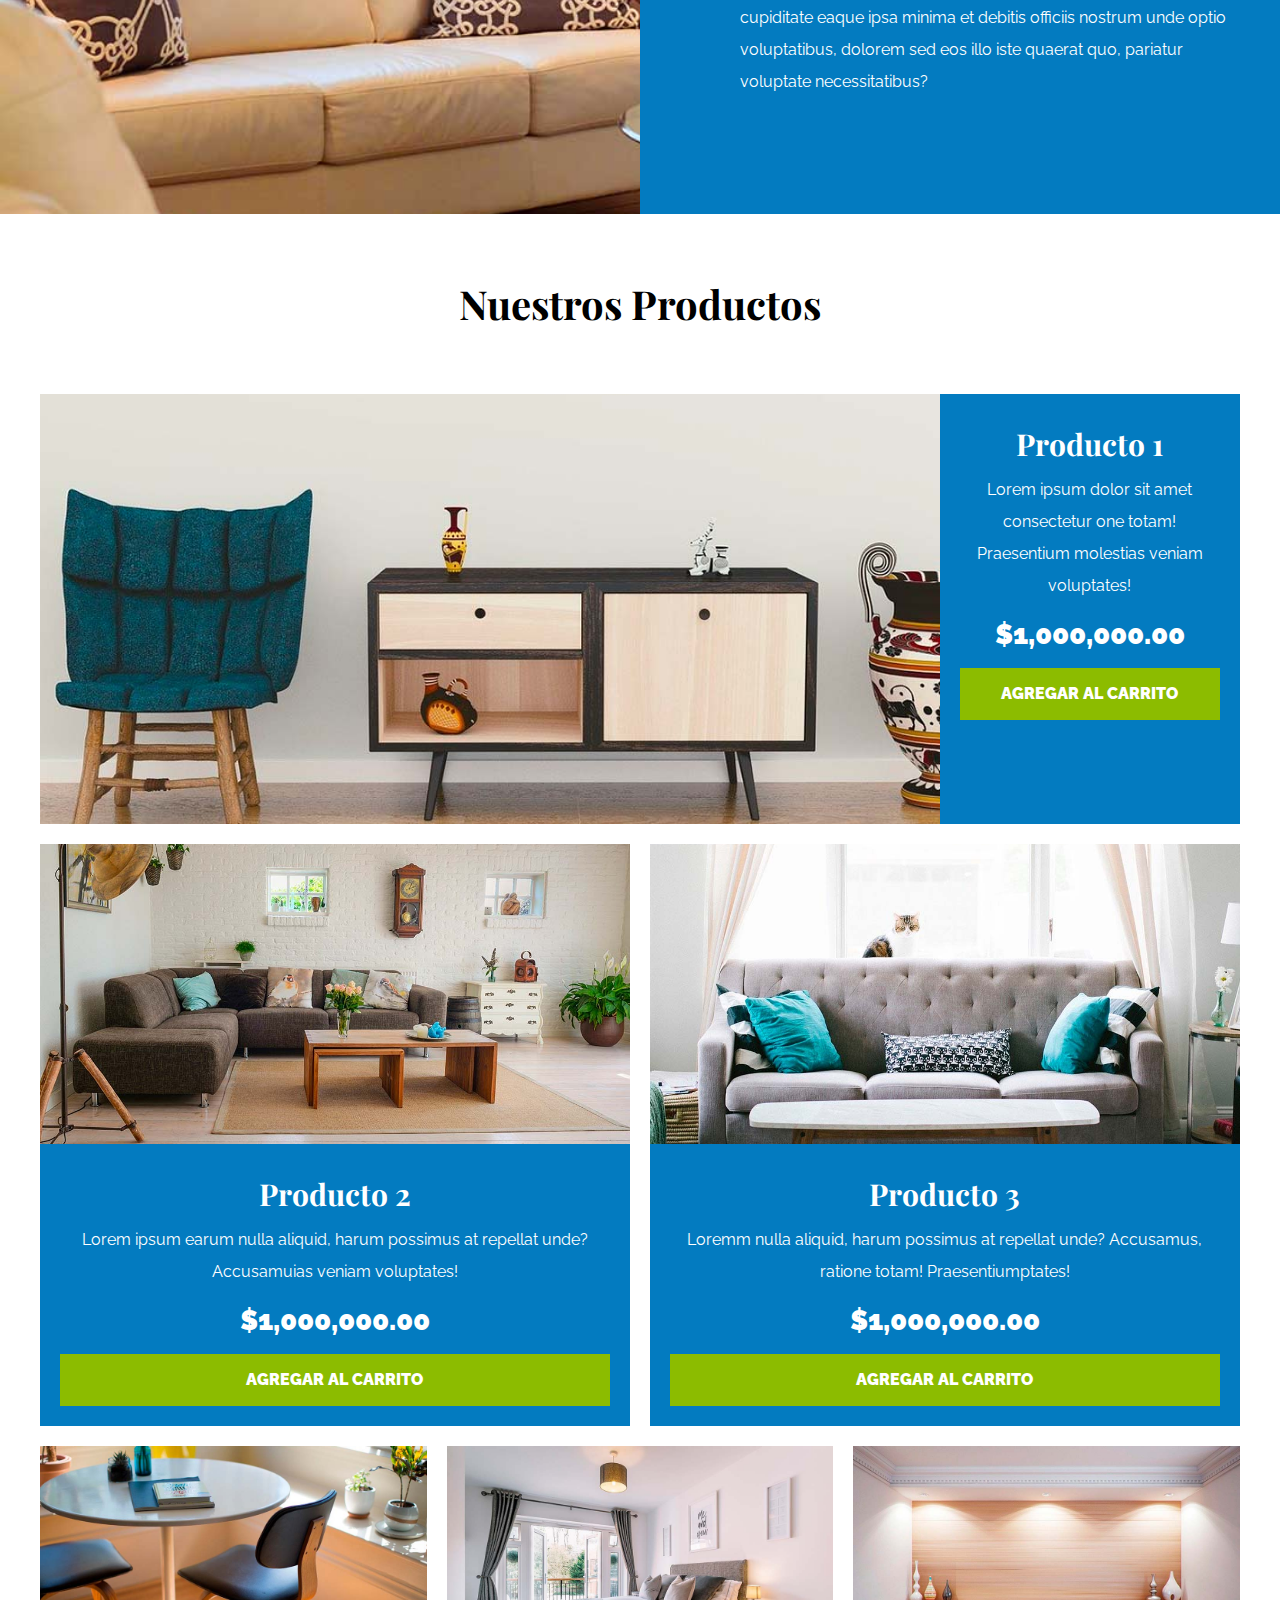
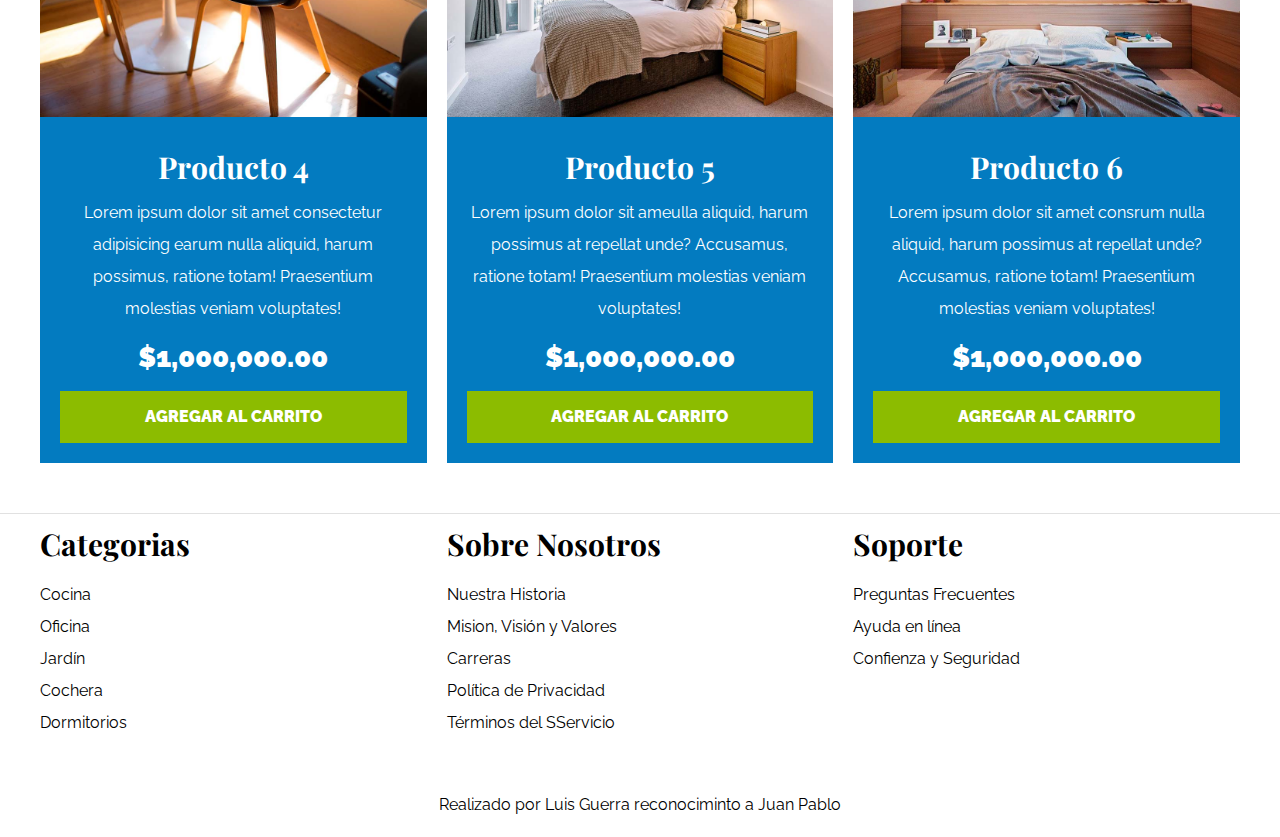
==== commit 6e0bd926: "Finalizo la pagina de INICIO" ====
--- a/index.html
+++ b/index.html
@@ -28,19 +28,19 @@
 
     <div class="hero"></div>
 
-    <div class="contenedor">
+    <div class="contenedor categorias">
         <section>
-            <h2>Categorias <span>de Productos</span></h2>
+            <h2 class="text-center">Categorias de Productos</h2>
             <div class="listado-categorias">
-                <div>
+                <div class="categoria">
                     <img src="img/categoria1.jpg" alt="Imagen productos"/>
                     <a href="#">Oficina</a>
                 </div>
-                <div>
+                <div class="categoria">
                     <img src="img/categoria2.jpg" alt="Imagen productos"/>
                     <a href="#">Hogar</a>
                 </div>
-                <div>
+                <div class="categoria">
                     <img src="img/categoria3.jpg" alt="Imagen productos"/>
                     <a href="#">Cocina</a>
                 </div>
@@ -48,145 +48,128 @@
         </section>
     </div>
     <section class="sobre-nosotros">
-        <div>
-            <h2>Sobre Nosotros</h2>
-            <p>Lorem ipsum dolor sit, amet consectetur adipisicing elit. Libero cupiditate eaque ipsa minima et debitis officiis nostrum unde optio voluptatibus, dolorem sed eos illo iste quaerat quo, pariatur voluptate necessitatibus?</p>
+        <div class="contenedor sobre-nosotros-grid">
+            <div class="texto-nosotros">
+                <h2>Sobre Nosotros</h2>
+                <p>Lorem ipsum dolor sit, amet consectetur adipisicing elit. Libero cupiditate eaque ipsa minima et debitis 
+                    officiis nostrum unde optio voluptatibus, dolorem sed eos illo iste quaerat quo, pariatur 
+                    voluptate necessitatibus?</p>
+            </div>
         </div>
     </section>
+    <main class="contenido-principal contenedor">
+        <h2 class="text-center">Nuestros Productos</h2>
 
-    <section class="sobre-empresa">
-        <div>
-            <h2>Sobre Nosotros</h2>
-            <p>Lorem ipsum dolor sit, amet consectetur adipisicing elit. Libero cupiditate eaque ipsa minima et debitis officiis nostrum unde optio voluptatibus, dolorem sed eos illo iste quaerat quo, pariatur voluptate necessitatibus?</p>
-        </div>
-    </section>
-
-    <main>
-        <h2>Nuestros Productos</h2>
-
-        <div>
-            <div>
+        <div class="listado-productos">
+            <div  class="producto">
                 <img src="img/producto1.jpg" alt="Imagen Producto">
 
-                <div>
+                <div class="texto-producto">
                     <h3>Producto 1</h3>
-                    <p>Lorem ipsum dolor sit amet consectetur adipisicing elit. Omnis libero a perspiciatis aspernatur, dicta, ipsam earum nulla aliquid, harum possimus at repellat unde? Accusamus, ratione totam! Praesentium molestias veniam voluptates!</p>
-                    <p>$1,000,000.00</p>
+                    <p>Lorem ipsum dolor sit amet consectetur one totam! Praesentium molestias veniam voluptates!</p>
+                    <p class="precio">$1,000,000.00</p>
 
-                    <a href="#">Agregar al Carrito</a>
+                    <a class="btn" href="#">Agregar al Carrito</a>
                 </div><!-- Info Producto-->
             </div><!-- Producto-->
-
-        </div><!-- Fin del Listado de Productos-->
-        <div>
-            <div>
+            <div  class="producto">
                 <img src="img/producto2.jpg" alt="Imagen Producto">
 
-                <div>
+                <div class="texto-producto">
                     <h3>Producto 2</h3>
-                    <p>Lorem ipsum dolor sit amet consectetur adipisicing elit. Omnis libero a perspiciatis aspernatur, dicta, ipsam earum nulla aliquid, harum possimus at repellat unde? Accusamus, ratione totam! Praesentium molestias veniam voluptates!</p>
-                    <p>$1,000,000.00</p>
+                    <p>Lorem ipsum earum nulla aliquid, harum possimus at repellat unde? Accusamuias veniam voluptates!</p>
+                    <p class="precio">$1,000,000.00</p>
 
-                    <a href="#">Agregar al Carrito</a>
+                    <a class="btn" href="#">Agregar al Carrito</a>
+                </div><!-- Info Producto-->
+            </div><!-- Producto-->           
+            <div  class="producto">
+                <img src="img/producto3.jpg" alt="Imagen Producto">
+
+                <div class="texto-producto">
+                    <h3>Producto 3</h3>
+                    <p>Loremm nulla aliquid, harum possimus at repellat unde? Accusamus, ratione totam! Praesentiumptates!</p>
+                    <p class="precio">$1,000,000.00</p>
+
+                    <a class="btn" href="#">Agregar al Carrito</a>
                 </div><!-- Info Producto-->
             </div><!-- Producto-->
-            
-        </div><!-- Fin del Listado de Productos-->
-        <div>
-            <div>
-                <img src="img/producto3.jpg" alt="Imagen Producto">
+            <div  class="producto">
+                <img src="img/producto4.jpg" alt="Imagen Producto">
 
-                <div>
-                    <h3>Producto 3</h3>
-                    <p>Lorem ipsum dolor sit amet consectetur adipisicing elit. Omnis libero a perspiciatis aspernatur, dicta, ipsam earum nulla aliquid, harum possimus at repellat unde? Accusamus, ratione totam! Praesentium molestias veniam voluptates!</p>
-                    <p>$1,000,000.00</p>
+                <div class="texto-producto">
+                    <h3>Producto 4</h3>
+                    <p>Lorem ipsum dolor sit amet consectetur adipisicing earum nulla aliquid, harum possimus, ratione totam! Praesentium molestias veniam voluptates!</p>
+                    <p class="precio">$1,000,000.00</p>
 
-                    <a href="#">Agregar al Carrito</a>
+                    <a class="btn" href="#">Agregar al Carrito</a>
                 </div><!-- Info Producto-->
             </div><!-- Producto-->
-            
-        </div><!-- Fin del Listado de Productos-->
-        <div>
-            <div>
-                <img src="img/producto4.jpg" alt="Imagen Producto">
+            <div  class="producto">
+                <img src="img/producto5.jpg" alt="Imagen Producto">
 
-                <div>
-                    <h3>Producto 4</h3>
-                    <p>Lorem ipsum dolor sit amet consectetur adipisicing elit. Omnis libero a perspiciatis aspernatur, dicta, ipsam earum nulla aliquid, harum possimus at repellat unde? Accusamus, ratione totam! Praesentium molestias veniam voluptates!</p>
-                    <p>$1,000,000.00</p>
+                <div class="texto-producto">
+                    <h3>Producto 5</h3>
+                    <p>Lorem ipsum dolor sit ameulla aliquid, harum possimus at repellat unde? Accusamus, ratione totam! Praesentium molestias veniam voluptates!</p>
+                    <p class="precio">$1,000,000.00</p>
 
-                    <a href="#">Agregar al Carrito</a>
+                    <a class="btn" href="#">Agregar al Carrito</a>
                 </div><!-- Info Producto-->
             </div><!-- Producto-->
-            
-        </div><!-- Fin del Listado de Productos-->
-        <div>
-            <div>
-                <img src="img/producto5.jpg" alt="Imagen Producto">
+            <div  class="producto">
+                <img src="img/producto6.jpg" alt="Imagen Producto">
 
-                <div>
-                    <h3>Producto 5</h3>
-                    <p>Lorem ipsum dolor sit amet consectetur adipisicing elit. Omnis libero a perspiciatis aspernatur, dicta, ipsam earum nulla aliquid, harum possimus at repellat unde? Accusamus, ratione totam! Praesentium molestias veniam voluptates!</p>
-                    <p>$1,000,000.00</p>
+                <div class="texto-producto">
+                    <h3>Producto 6</h3>
+                    <p>Lorem ipsum dolor sit amet consrum nulla aliquid, harum possimus at repellat unde? Accusamus, ratione totam! Praesentium molestias veniam voluptates!</p>
+                    <p class="precio">$1,000,000.00</p>
 
-                    <a href="#">Agregar al Carrito</a>
+                    <a class="btn" href="#">Agregar al Carrito</a>
                 </div><!-- Info Producto-->
             </div><!-- Producto-->
-            
-        </div><!-- Fin del Listado de Productos-->
-        <div>
-            <div>
-                <img src="img/producto6.jpg" alt="Imagen Producto">
-
-                <div>
-                    <h3>Producto 6</h3>
-                    <p>Lorem ipsum dolor sit amet consectetur adipisicing elit. Omnis libero a perspiciatis aspernatur, dicta, ipsam earum nulla aliquid, harum possimus at repellat unde? Accusamus, ratione totam! Praesentium molestias veniam voluptates!</p>
-                    <p>$1,000,000.00</p>
-
-                    <a href="#">Agregar al Carrito</a>
-                </div><!-- Info Producto-->
-            </div><!-- Producto-->
-            
         </div><!-- Fin del Listado de Productos-->
     </main>
 
-    <footer>
-        <div>
-            <h3>Categorias</h3>
 
-            <nav id="navegacion">
-                <a href="#">Cocina</a>
-                <a href="#">Oficina</a>
-                <a href="#">Jardín</a>
-                <a href="#">Cochera</a>
-                <a href="#">Dormitorios</a>
-            </nav>
+
+    <footer class="site-footer">
+        <div class="grid-footer contenedor">
+            <div>
+                <h3>Categorias</h3>
+
+                <nav class="footer-menu">
+                    <a href="#">Cocina</a>
+                    <a href="#">Oficina</a>
+                    <a href="#">Jardín</a>
+                    <a href="#">Cochera</a>
+                    <a href="#">Dormitorios</a>
+                </nav>
+            </div>
+
+            <div>
+                <h3>Sobre Nosotros</h3>
+
+                <nav class="footer-menu">
+                    <a href="#">Nuestra Historia</a>
+                    <a href="#">Mision, Visión y Valores</a>
+                    <a href="#">Carreras</a>
+                    <a href="#">Política de Privacidad</a>
+                    <a href="#">Términos del SServicio</a>
+                </nav>
+            </div>
+
+            <div>
+                <h3>Soporte</h3>
+
+                <nav class="footer-menu">
+                    <a href="#">Preguntas Frecuentes</a>
+                    <a href="#">Ayuda en línea</a>
+                    <a href="#">Confienza y Seguridad</a>
+                </nav>
+            </div>
         </div>
 
-        <div>
-            <h3>Sobre Nosotros</h3>
-
-            <nav class="navegacion">
-                <a href="#">Nuestra Historia</a>
-                <a href="#">Mision, Visión y Valores</a>
-                <a href="#">Carreras</a>
-                <a href="#">Política de Privacidad</a>
-                <a href="#">Términos del SServicio</a>
-            </nav>
-        </div>
-
-        <div>
-            <h3>Soporte</h3>
-
-            <nav>
-                <a href="#">Preguntas Frecuentes</a>
-                <a href="#">Ayuda en línea</a>
-                <a href="#">Confienza y Seguridad</a>
-            </nav>
-        </div>
-
-
-        <p>Todos los derechos Reservados, TiendasMuebles</p>
+        <p class="copyright">Realizado por Luis Guerra reconociminto a Juan Pablo</p>
     </footer>
 
 </body>
--- a/css/app.css
+++ b/css/app.css
@@ -1,22 +1,63 @@
 /* apply a natural box layout model to all elements, but allowing components to change */
-/*html {
+html {
     box-sizing: border-box;
+    font-size: 62.5%; /* 1REM = 10px*/
   }
   *, *:before, *:after {
     box-sizing: inherit;
   }
-*/
+
+body {
+    font-family: 'Raleway', sans-serif;
+    font-size: 1.6rem; /*buen tamaño para las fuentes*/
+    line-height: 2;
+}
 
 /* Globales*/
+h1,
+h2,
+h3 {
+    font-family: 'Playfair Display', serif;
+    margin: 0 0 5rem 0;
+}
+
+h1{
+    font-size: 5rem;
+}
+h2{
+    font-size: 4rem;
+}
+h3 {
+    font-size: 3rem;
+}
+
 a {
     text-decoration: none;
     color: black;
 }
 
+.btn {
+    background-color: #8cbc00;
+    display: block;
+    color: #FFFFFF;
+    text-transform: uppercase;
+    font-weight: 900;
+    padding: 1rem;
+    transition: background-color .3s ease-out;
+}
+.btn:hover{
+    background-color: #769c02;
+}
+
+/** UTILIDADES**/
+.text-center{
+    text-align: center;
+}
+
+
 /** Header y Navegacion **/
 .nombre-sitio {
-    padding-top: 50px;
-    padding-bottom: 50px;
+    margin-top: 5rem;
     text-align: center;
 }
 
@@ -33,41 +74,187 @@
 .contenedor-navegacion{
     border-color: #e1e1e1;
     border-top-style: solid;
-    border-width: 1px;
+    border-width: .1rem;
 }
 
 .contenedor{
-    max-width: 1200px;
-    margin-top: 0px;
-    margin-right: auto;
-    margin-bottom: 0px;
-    margin-left: auto;
+    max-width: 120rem;
+    margin: 0 auto;
+}
+
+img{
+    max-width: 100%;
+    display: block;
 }
 
 .hero {
     background-image: url(../img/principal.jpg);
     background-repeat: no-repeat;
-    height: 550px ;
+    height: 55rem;
     background-size: cover;
+    background-position: center center;
 }
 /** Box Model**/
-.sobre-nosotros {
-
-    background-color: red;
-    width: 200px;
-    padding: 25px;
-    box-sizing: border-box;
-}
-
-.sobre-empresa {
-    
-    background-color: blue;
-    width: 500px;
-    padding: 100px;
-    box-sizing: border-box;
-}
-
+.categorias{
+    padding-top: 5rem;
+}
 /** Categorias**/
+.categorias h2{
+    text-align: center;
+}
+
+.categoria a {
+    text-align: center;
+    display: block;
+    padding: 2rem;
+    font-size: 2rem;
+}
+
+.categoria a:hover{
+    background-color: #037bc0;
+    color: #FFFFFF;
+    border-bottom-right-radius: 1rem;
+}
+
 .listado-categorias{
     display: grid;
+    grid-template-columns: repeat(3,1fr);
+    gap: 2rem;
+}
+
+/** BLOQUE NOSOTROS */
+.sobre-nosotros{
+    background-image: linear-gradient(to right, transparent 50%, #037bc0 50%,#037bc0 100%)
+    ,url(../img/nosotros.jpg);
+    padding: 10rem 0 10rem 0;
+    background-position: left center;
+    background-repeat: no-repeat;
+    background-size: 100%, 120rem;
+}
+.sobre-nosotros-grid{
+    /* display: grid;
+    grid-template-columns: repeat(2, 1fr);
+    column-gap: 8rem; */
+    display: flex;
+    justify-content: flex-end;
+}
+.texto-nosotros{
+   /* grid-column: 2 / 3;*/
+   padding-left: 10rem;
+   flex-basis: 50%;
+   color: #FFFFFF;
+}
+
+/** Listado de productos **/
+.listado-productos{
+    display: grid;
+    grid-template-columns:repeat(6, 1fr) ;
+    gap: 2rem;
+}
+
+.producto:nth-child(1){
+    grid-column-start: 1;
+    grid-column-end: 7;
+    display: grid;
+    grid-template-columns: 3fr 1fr;
+}
+
+.producto:nth-child(1) img {
+    height: 43rem;
+    width: 100%;
+    object-fit: cover;
+}
+
+.producto:nth-child(2) img,
+.producto:nth-child(3) img{
+    height: 30rem;
+    width: 100%;
+    object-fit: cover;
+}
+
+.producto:nth-child(2){
+    grid-column-start: 1;
+    grid-column-end: 4;
+}
+
+.producto:nth-child(3){
+    grid-column-start: 4;
+    grid-column-end: 7;
+}
+
+.producto:nth-child(4){
+    grid-column-start: 1;
+    grid-column-end: 3;
+}
+
+.producto:nth-child(5){
+    grid-column-start: 3;
+    grid-column-end: 5;
+}
+
+.producto:nth-child(6){
+    grid-column-start: 5;
+    grid-column-end: 7;
+}
+
+.contenido-principal{
+    padding-top: 5rem;
+}
+
+.producto{
+    background-color: #037bc0;
+}
+
+.texto-producto{
+    text-align: center;
+    color: #FFFFFF;
+    padding: 2rem;
+}
+
+.texto-producto .precio{
+    font-size: 2.8rem;
+    font-weight: 900;
+}
+
+/* FORMA MODULOS Clase principal esta dando estilo a cada elemento*/
+
+.texto-producto h3{
+    margin-bottom: 0;
+}
+
+.texto-producto p{
+    margin: 0 0 .5rem 0;
+}
+/* FOOTER */
+.site-footer{
+    border-top: 1px solid #e1e1e1;
+    margin-top: 5rem;
+}
+.site-footer h3{
+    margin-bottom: .5rem;
+}
+
+/* CON GRID */
+.grid-footer{
+    display: grid;
+    grid-template-columns: repeat(3, 1fr);
+    gap: 2rem;
+}
+
+/*  CON FLEX
+.grid-footer{
+    display: flex;
+    gap: 2rem;
+}
+
+.grid-footer div{
+    flex: 1;
+} */
+.footer-menu a{
+    display: block;
+}
+
+.copyright{
+    margin-top: 5rem;
+    text-align: center;
 }